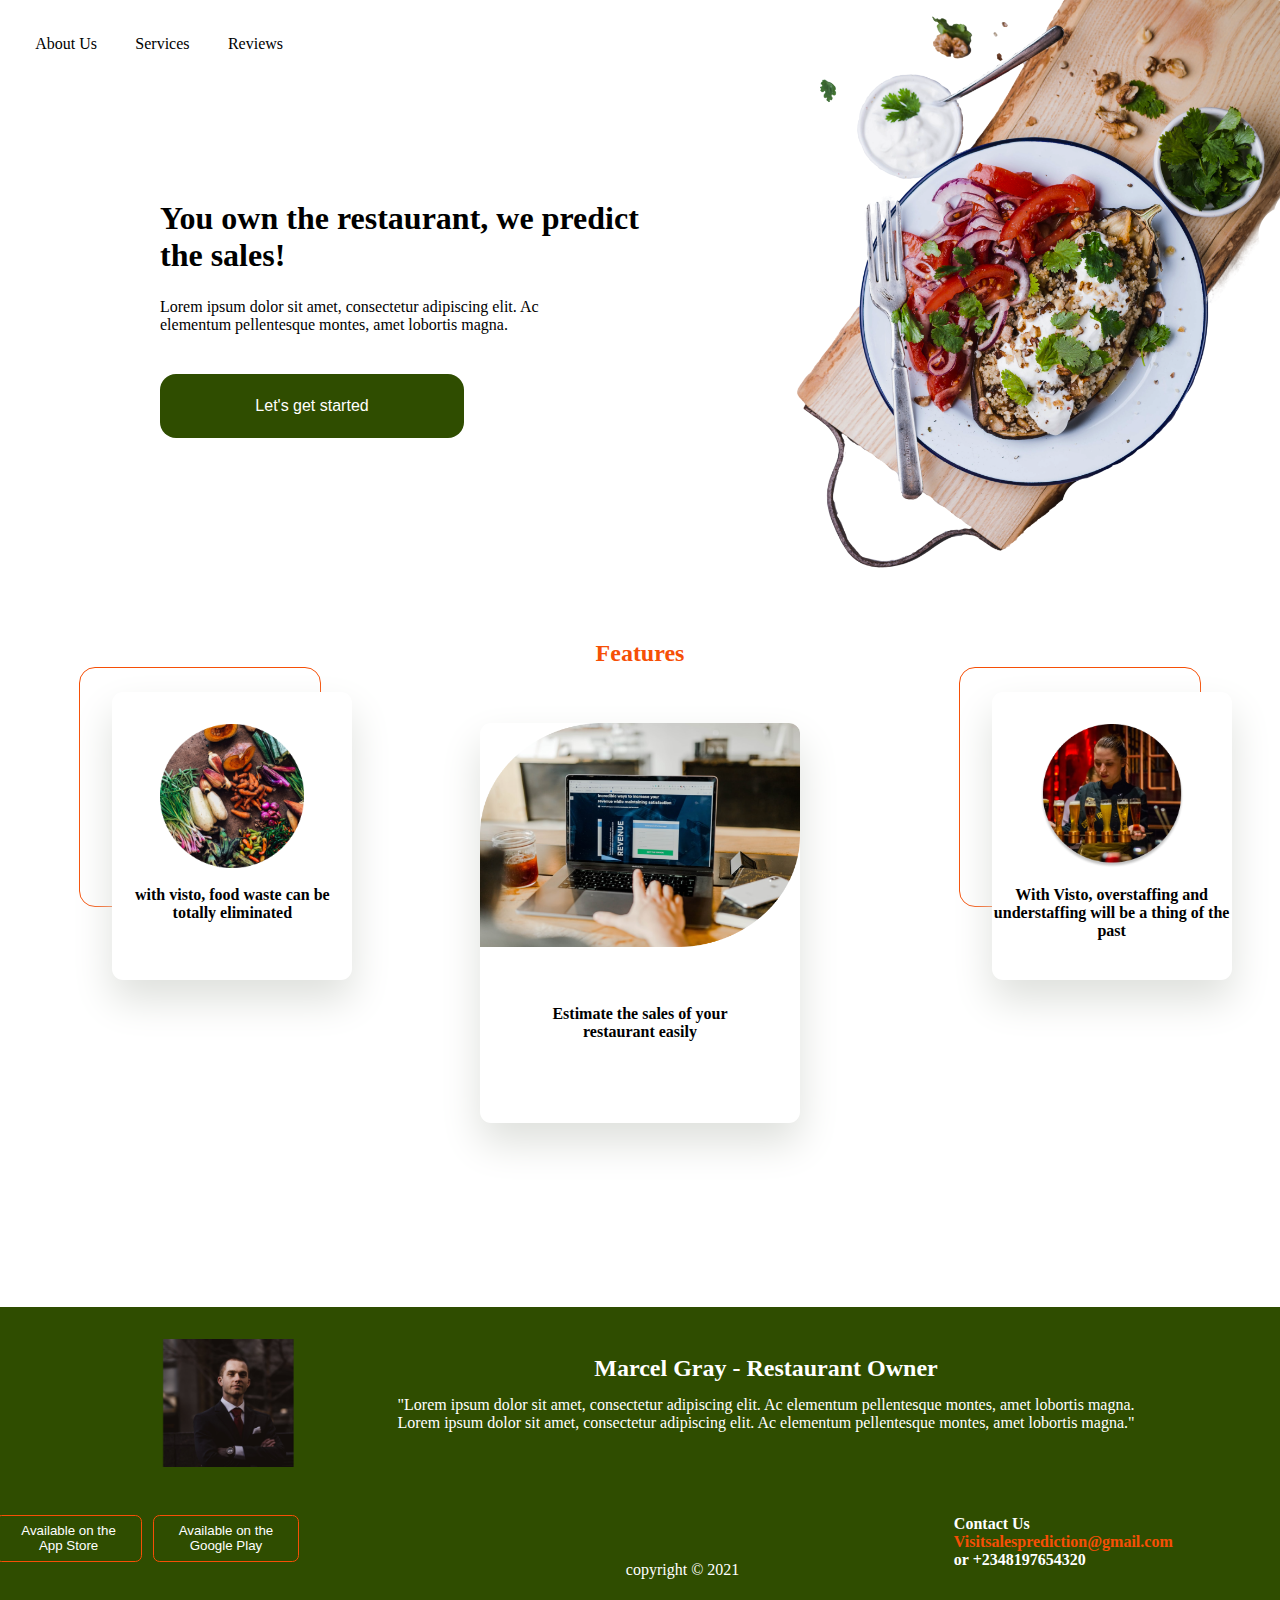
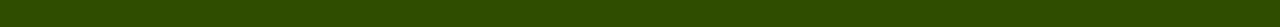
==== index.html @ e98d6631 "still working on the responsiveness" ====
<html lang="en">
<head>
    <meta charset="UTF-8">
    <meta http-equiv="X-UA-Compatible" content="IE=edge">
    <meta name="viewport" content="width=device-width, initial-scale=1.0">
    <link rel="stylesheet" href="https://cdnjs.cloudflare.com/ajax/libs/font-awesome/5.15.2/css/all.css" integrity="sha512-9iWaz7iMchMkQOKA8K4Qpz6bpQRbhedFJB+MSdmJ5Nf4qIN1+5wOVnzg5BQs/mYH3sKtzY+DOgxiwMz8ZtMCsw==" crossorigin="anonymous" />
    <!-- <link rel="stylesheet" href="style1.css"> -->
    <!-- <link rel="preconnect" href="https://fonts.gstatic.com"> -->
    <!-- <link href="https://fonts.googleapis.com/css2?family=Poppins:wght@100&display=swap" rel="stylesheet"> -->
    <link rel="stylesheet" href="style.css">
    <title>Sales Prediction App</title>
</head>
<body class="thisBody">
    <div class="container">
        <div class="top">
            <div class="About">
               <div class="navbar">
                <nav>
                    <ul>
                        <li><a href="#">About Us</a></li>
                        <li><a href="#">Services</a></li>
                        <li><a href="#review">Reviews</a></li>
                    </ul>
                   </nav> 
               </div>
                <div class="intro">
                <h1>You own the restaurant, we predict the sales!</h1>
                <p>Lorem ipsum dolor sit amet, consectetur adipiscing elit. Ac elementum pellentesque montes, amet lobortis magna.</p>
                    <div class="button"><a href="index2.html"><button>Let's get started</button></a></div>
                </div>
              </div>
        
              <div class="top-image"><img id="top-image" src="top-image.png" alt="image"></div>
        </div>
        
        <div class="features">
            <h2>Features</h2>
        </div>

            <div class="mid">
               <div class="decor1">
                   <div class="image1">
                       <img src="image1.png" alt="image"> <br><p>with visto, food waste can be totally eliminated</p>
                    </div>
                </div> 
                <div class="decor2">
                    <div class="image2">
                        <img src="image2.png" alt="image"> <br><p>Estimate the sales of your restaurant easily</p>
                    </div>
                </div>
                <div class="decor3">
                    <div class="image3">
                        <img src="image3.png" alt="image"> <br><p>With Visto, overstaffing and understaffing will be a thing of the <br> past</p>
                    </div>
                </div>
        </div>
    
        <div class="footer">
            <footer>
            <div class="image-review">
                <div class="image"><img src="footer-image.png" alt="image"></div>
                <div class="review" id="review"><h2>Marcel Gray - Restaurant Owner</h2>
                    <p>"Lorem ipsum dolor sit amet, consectetur adipiscing elit. Ac elementum pellentesque montes, amet lobortis magna. <br> Lorem ipsum dolor sit amet, consectetur adipiscing elit. Ac elementum pellentesque montes, amet lobortis magna." </p>
                   </div>
            </div>
            <div class="contact-details">
                <div class="apple-playstore">
                    <div class="Apple"><button><i class="fab fa-app-store-ios fa-2x"></i>Available on the <br> App Store</button></div>
                    <div class="Playstore"><button><i class="fab fa-google-play fa-2x"></i>Available on the <br> Google Play</button></div>
                </div>
                <div class="copyright">copyright &copy; 2021</div>
                <div class="contact"><h4>Contact Us &#160;<i class="fab fa-facebook-f">&#160;&#160;&#160;</i> <i class="fab fa-twitter">&#160;&#160;&#160;</i> <i class="fab fa-linkedin-in"></i>&#160;&#160;&#160;<i class="fab fa-instagram"></i> &#160;&#160;&#160;<i class="fab fa-google"></i><p class="mail">Visitsalesprediction@gmail.com</p><p> or +2348197654320</p>    
                </h4>
            </div>
            </div>
            
        </footer>
        </div>
    </div>
       
</body>
</html>
---- style1.css ----
*,*::before,*::after{
    margin: 0;
    padding: 0;
    box-sizing: border-box;
}

body{
    overflow: auto;
}

.container{
    /* border: 3px solid red; */
    /* display: flex;
    min-height: 100vh;
    flex-direction: column;
    justify-content: space-between; */
}

.About{
    flex: 1;
    /* border: 2px solid black; */
    /* width: fit-content;*/
     color: rgb(230, 95, 32);
}

ul{
    /* color: rgb(230, 95, 32); */
  list-style-type: none;
  margin: 0;
  padding: 0;
  display: flex;
}
  li a {
    display: block;
    margin-top: 1em;
    color: black;
    text-align: center;
    padding: 14px 16px;
    text-decoration: none;
  }

  li a:hover {
    color: rgb(230, 95, 32);
  }

  .top{
      display: flex;
      justify-content: space-between;
  }
.top-image{
    flex: 1;
    display: flex;
    justify-content: flex-end;
     /* position: absolute;
     width: 479.03px;
     height:180.01px;
     left: 860.88px;
     top: -13px;  */     
    }
    
    .top-image img{
        width: 100%;
        height: auto;
        /* float: right; */
    }
    

.intro{
    margin: 6em auto;
    padding: 3em;
    /* border: 1px solid; */
    width: 80%;
    position: relative;
    left: 4em;
}

.intro h1{
    font-size: 28px;
    color: black;
}

.intro p {
    margin: 2em 0;
    color: black;
    font-size: 14px;
}

.button > button{
  text-align: center;
}

.button button{

    border: 0;
    outline: 0;
    background: #2F4D00;
    padding: 1em 4em;
    border-radius: 10px;
    font-weight: 500;
    font-size: 1em;
    line-height: 20px;
    color: #F4EFEF;
}

.h2{
    /* border: 1px solid; */
}

.features{
    /* position: relative;
    top: 300px; */
    /* width: 1200px;
    display: flex;
    justify-content: space-evenly; */
    /* border: 4px solid purple; */
    /* height: fit-content;  */
     /* width: 80%; */
}

.mid{
    /* border: 4px solid green; */
    display: flex;
    justify-content: space-evenly;
    height: 35em;
}

.features h2{
    display: flex;
    justify-content: center;
    color: #F64F06;
}

.decor{
    border: 2px solid red;
    height: 35%;
    width: 16%;
    border-radius: 10px;
}

.image1{
    border: 3px solid;
    border-style: none;
    background-color: #ffffff;
    height: 280px;
    width: 230px;
    box-shadow: 0px 20px 40px #171817;
    border-radius: 20px;
    position: relative;
    top: 20px;
    left: 25px;
}

.image1 img{
    height: 150px;
    position: relative;
    top: 45px;
    left: 37px;
}

.image1 p{
    position: relative;
    top: 60px;
    left: 20px;
}

.image2{
    border: 3px solid;
    border-style: none;
    background-color: #ffffff;
    height: 320px;
    width: 230px;
    box-shadow: 0px 20px 40px #171817;
    border-radius: 20px;
    position: relative;
    top: 50px;
    left: 40px;
}

.image2 img{
    height: 200px;
    width: inherit;
    position: relative;
}

.image2 p{
    position: relative;
    top: 20px;
    left: 20px;
}

.image3{
    /* border: 3px solid; */
    border-style: none;
    background-color: #ffffff;
    height: 280px;
    width: 230px;
    box-shadow: 0px 20px 40px #171817;
    border-radius: 20px;
    position: relative;
    top: 20px;
    left: 25px;
}

.image3 img{
    height: 150px; 
    position: relative;
    top: 40px;
    left: 47px;
}

.image3 p{
    position: relative;
    top: 60px;
    left: 5px;
}

.decor3{
    border: 2px solid red;
    height: 35%;
    width: 16%;
    border-radius: 10px;
}

.image-review{
    display: flex;
    justify-content: space-evenly;
    /* background: chartreuse; */
    margin-top: 20px;
    color: #ffffff;
    position: relative;
    top: 3em;
}

.contact-details{
    display: flex;
    justify-content: space-evenly;
    /* background: chartreuse; */
    margin-top: 20px;
    /* margin-bottom: 20px; */
    position: relative;
    top: 7em;
}

.footer{
    /* position: relative;
    top: 1300px; */
    /* border: 2px solid red; */
    background-color: #2F4D00;
    /* margin-left: 0px; */
    /* margin-right: 0px; */
    /* height: 450px; */
    /* width: 100%; */
    /* border: 2px solid brown */
    height: 22em;
}
.review{
    /* position: absolute;
    left: 400px; */
    /* bottom: 0px; */
    /* color: #ffffff; */
    margin-top: 20px;
}

.review h2{
    /* background: yellow; */
    width: fit-content;
    position: relative;
    left: 200px;
}

.footer img{
    /* position: absolute; */
    /* left: 190px; */
    /* top: 20px; */
    height: 130px;
}

.Apple button, .Playstore button{
    /* height: 50px; */
    /* width: 80px; */
    border-radius: 10px;
    color: white;
    background: transparent;
    /* border-style: none; */
    border-color: #F64F06;
     /* position: relative;
    top: 190px;
    float: left; */
}
.Playstore button{
    /* position: absolute;
    left: 300px; */
}

 .Playstore i{
    position: relative;
    top: 7px;
    left: 1px;
    color: #F64F06;
    /* height: 100px; */
}

.Apple i{
    position: relative;
    top: 9px;
    color: #F64F06;
}

.Apple button{
    /* position: absolute;
    left: 100px; */
}


.copyright{
    /* position: absolute; */
    /* top: 100px; */
    /* bottom: 1000px; */
    /* left: 650px; */
    color: #ffffff;
    /* border: 1px solid; */
}

.contact{
    /* position: absolute;
    left: 1000px;  */
     /* top: 120px; */
    color: white;
}

.mail{
    color: #F64F06;
}
---- style.css ----
*, *::before ,*::after{
    padding: 0px;
    margin: 0px;
    box-sizing: border-box;
}

/* body{
    font-family: 'Poppins', sans-serif;
} */

.container{
    display: flex;
    flex-direction: column;
}

.top{
    /* border: 2px solid black; */
    display: flex;
}

.About{
/* border: 7px solid yellow; */
flex: 2;
display: flex;
flex-direction: column;
}

.navbar{
    /* background: tomato; */
    width: 70%;
    position: relative;
    left: 1em;
    top: 1em;
}

ul{
    display: flex;
    /* justify-content: space-around; */
}

li{
    list-style: none;
    margin: 1.2em;
}

a{
    text-decoration: none;
    color: black;
}

a:hover {
    color:  #F64F06;
  }

.intro{
    /* border: 2px solid; */
    /* background: crimson; */
    width: 30em;
    height: 20em;
    position: relative;
    top: 9em;
    left: 10em;
}

.intro p{
    /* border: 1px solid; */
    width: 80%;
    position: relative;
    top: 1.5em;
}

.button button{
    position: relative;
    top: 4em;
    background: #2F4D00;
    color: #ffffff;
    font-size: 1em;
    width: 19em;
    height: 4em;
    border: none;
    border-radius: 1em;
    outline: none;
}

.top-image{
    /* background: chartreuse; */
    height: fit-content;
    /* flex: 1; */
}

#top-image{
    height: 40em;
}

.features h2{
    /* background: purple; */
    color: #F64F06;
    display: flex;
    justify-content: center;
}
.mid{
    /* background: blue; */
    display: flex;
    justify-content: space-around;
    height: 40em;
}

.decor1, .decor3{
border: 0.0625em solid #F64F06;
height: 15em;
padding-top: 1.5em;
border-radius: 1em;
}

.image1, .image3{
position: relative;
left: 2em;
padding-top: 2em;
background: #ffffff;
box-shadow: 0em 1.25em 2.5em 0em #DEE0DC;
/* border: 2px solid brown; */
display: flex;
flex-direction: column;
border-radius: 0.7em;
align-items: center;
width: 15em;
height: 18em;
}    

.image1 img, .image3 img{
    height: 9em;
    width: 9em;
    /* position: relative;
    left: 1em; */
}

.decor2{
/* border: 1px solid pink; */
padding-top: 3.5em;
}

.image2{
background: #ffffff;
/* border: 2px solid brown; */
display: flex;
flex-direction: column;
/* justify-content: center; */
box-shadow: 0em 1.25em 2.5em 0em #DEE0DC;
border-radius: 0.7em;
align-items: center;
width: 20em;
height: 25em;
}

.image2 img{
height: 14em;
width: inherit;
}

.image2 p{
width: 70%;
/* padding-left: 1em; */
position: relative;
top: 2.5em;
}

.image1 p, .image2 p, .image3 p{
/* background: chartreuse; */
font-family: Poppins;
font-style: normal;
font-weight: 600;
text-align: center;
} 

.footer{
background: #2F4D00;
height: 20em;
}

.image-review{
position: relative;
left: 10em;
top: 2em;
/* border: 2px solid red; */
/* background: cornsilk; */
width: 61em;
display: flex;
/* justify-content: center; */
justify-content: space-around;
/* align-items: center; */
}

.image img{
height: 8em;
padding-right: 6em;
}

.review h2{
    /* background: rgb(85, 48, 22); */
    display: flex;
    justify-content: center;
    padding-bottom: 0.6em;
    
}

.review{
    position: relative;
    top: 1em;
    color: #ffffff;
}

.contact-details{
    display: flex;
    /* background: chartreuse; */
    justify-content: space-around;
    position: relative;
    top: 5em;
    height: 4em;
    color: #ffffff;
}

.apple-playstore{
    display: flex;
    /* background: white; */
    justify-content: space-between;
    width: 19em;
    position: relative;
    left: -7em;
}

.copyright{
    align-self: flex-end;
}

.apple button, .playstore button{
border-radius: 0.5em;
width: 11em;
height: 3.5em;
background: transparent;
color: #ffffff;
border: 1px solid#F64F06;
}

.fa-app-store-ios, .fa-google-play {
    color:  #F64F06;
    position: relative;
    top: 0.3em;
    right: 0.3em;
}

.mail{
    color:  #F64F06; 
}

/* @media (min-width:320px)  {  smartphones, iPhone, portrait 480x320 phones } */
@media (max-width: 600px) {
    .top-image{
        display: none;
    }
}
/* @media (max-width:481px)  { portrait e-readers (Nook/Kindle), smaller tablets @ 600 or @ 640 wide.  */ 
 /* .container{
    width: 481px;
}  */

/* #top-image{
    display: none;
} */

/* .top { */
    /* width: 481px; */
    /* background: yellow; */
    /* flex-direction: column;*/
    /* height: 27em;
} */

/* .About{
    background: cornflowerblue; */
    /* display: flex;
    justify-content: center; */
    /* align-items: center; */
/* } */

/* .intro{
    border: 2px solid;
    background:purple;
    width: 15em;
    height: 18.5em;
    position: relative;
    top: 6em;
    left: 6em;
}

.intro p{
    border: 1px solid yellow;
    width: 80%;
    position: relative;
    top: 1.5em;
} */

/* .button button{
    position: relative;
    top: 2.5em;
    background: #2F4D00;
    color: #ffffff;
    font-size: 1em;
    width: 10em;
    height: 3em;
    border: none;
    border-radius: 0.5em;
}

.mid{
    background: blue;
    display: flex;
    flex-direction: column;
    justify-content: space-around;
    align-items: center;
    height: 90em;
} */

/* .decor1, .decor3{
    border: 0.0625em solid #F64F06;
    height: 15em;
    width: 15em;
    padding-top: 1.5em;
    border-radius: 1em;
    }

    .decor2{
        border: 1px solid pink;
        padding-top: 3.5em;
        width: 20em;
        }
     */
    /* .image1, .image3{
    position: relative;
    left: 2em;
    padding-top: 2em;
    background: #ffffff;
    box-shadow: 0em 1.25em 2.5em 0em #DEE0DC;
    border: 2px solid brown;
    display: flex;
    flex-direction: column;
    border-radius: 0.7em;
    align-items: center;
    width: 15em;
    height: 18em;
    }     */
    
    /* .image1 img, .image3 img{
        height: 9em;
        width: 9em; */
        /* position: relative;
        left: 1em; */
    /* } */
    

/* } */
/* @media (min-width:641px)  { portrait tablets, portrait iPad, landscape e-readers, landscape 800x480 or 854x480 phones } */
/* @media (min-width:961px)  { tablet, landscape iPad, lo-res laptops ands desktops } */
/* @media (min-width:1025px) { big landscape tablets, laptops, and desktops } */
/* @media (min-width:1281px) { hi-res laptops and desktops } */
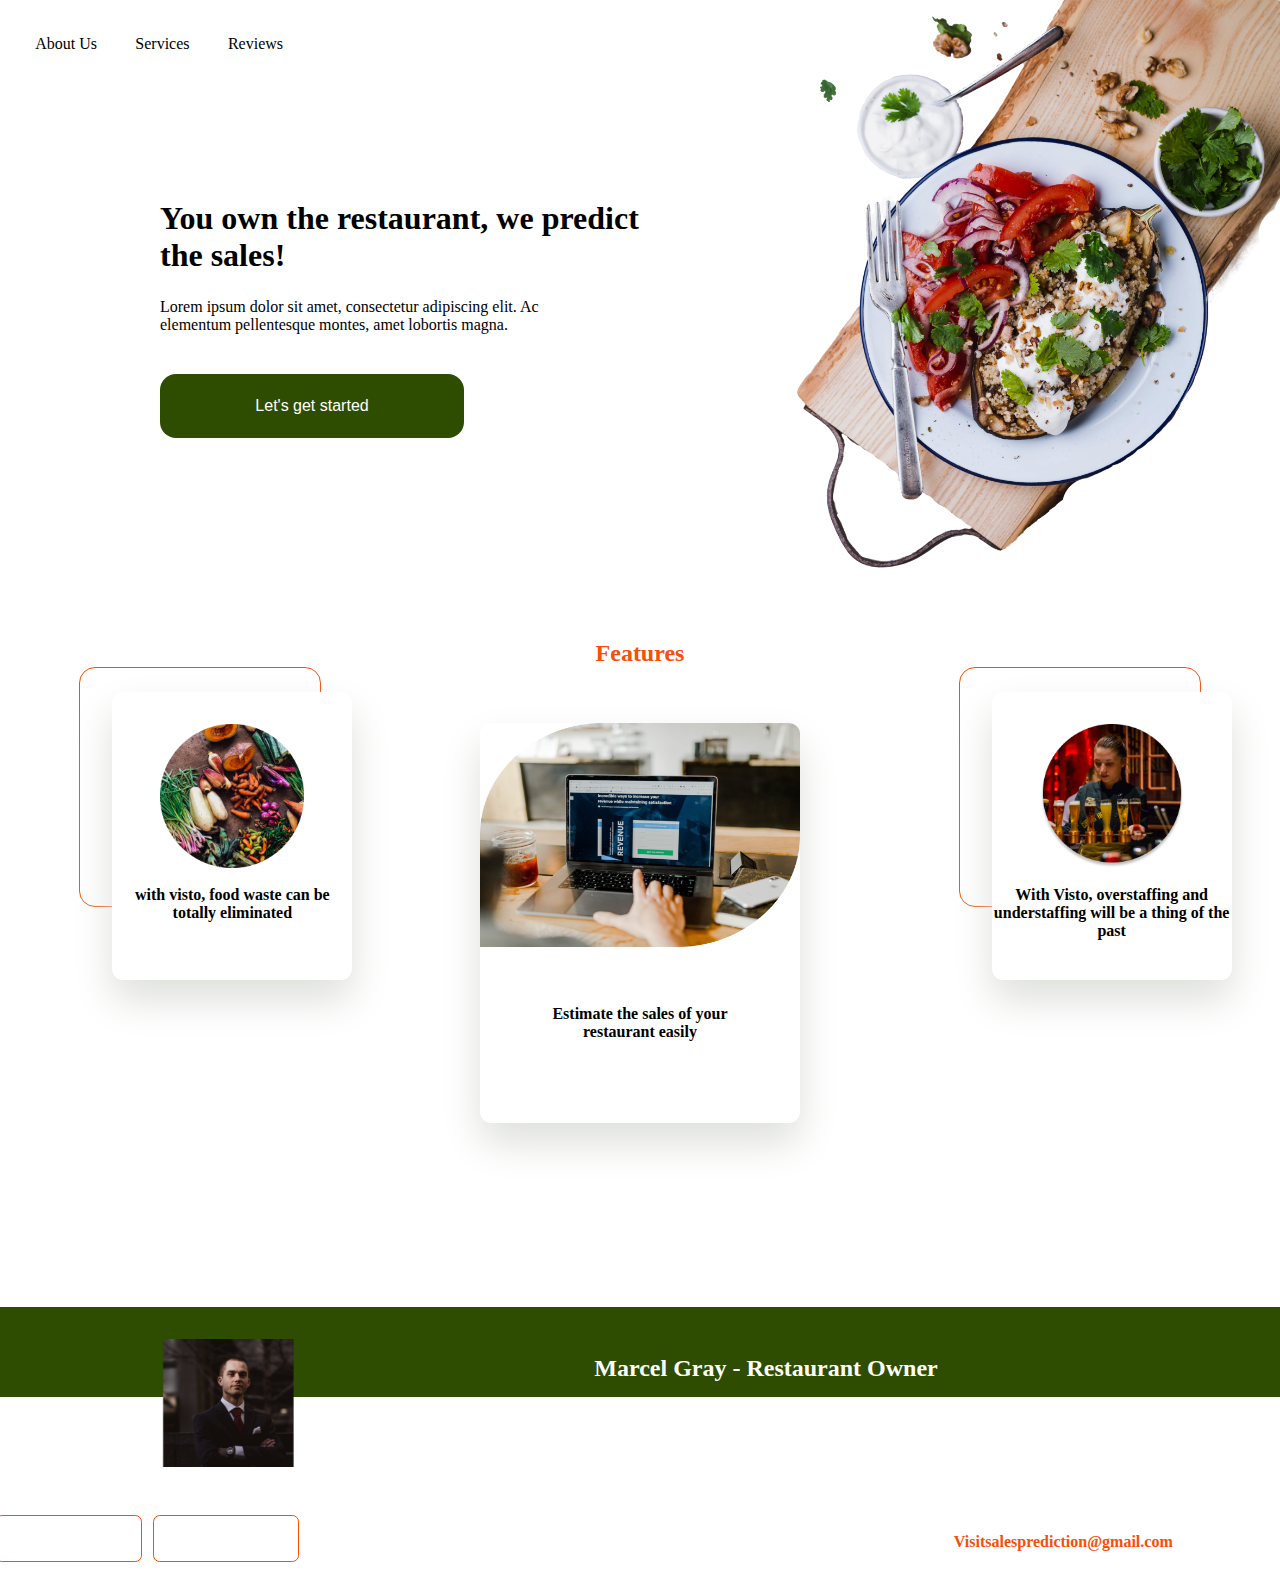
==== commit 20699bc1: "worked on responsiveness and renamed some pages" ====
--- a/index.html
+++ b/index.html
@@ -54,28 +54,27 @@
                     </div>
                 </div>
         </div>
-    
-        <div class="footer">
-            <footer>
-            <div class="image-review">
-                <div class="image"><img src="footer-image.png" alt="image"></div>
-                <div class="review" id="review"><h2>Marcel Gray - Restaurant Owner</h2>
-                    <p>"Lorem ipsum dolor sit amet, consectetur adipiscing elit. Ac elementum pellentesque montes, amet lobortis magna. <br> Lorem ipsum dolor sit amet, consectetur adipiscing elit. Ac elementum pellentesque montes, amet lobortis magna." </p>
-                   </div>
+    </div>
+    <div class="footer">
+        <footer>
+        <div class="image-review">
+            <div class="image"><img src="footer-image.png" alt="image"></div>
+            <div class="review" id="review"><h2>Marcel Gray - Restaurant Owner</h2>
+                <p>"Lorem ipsum dolor sit amet, consectetur adipiscing elit. Ac elementum pellentesque montes, amet lobortis magna. <br> Lorem ipsum dolor sit amet, consectetur adipiscing elit. Ac elementum pellentesque montes, amet lobortis magna." </p>
+               </div>
+        </div>
+        <div class="contact-details">
+            <div class="apple-playstore">
+                <div class="Apple"><button><i class="fab fa-app-store-ios fa-2x"></i>Available on the <br> App Store</button></div>
+                <div class="Playstore"><button><i class="fab fa-google-play fa-2x"></i>Available on the <br> Google Play</button></div>
             </div>
-            <div class="contact-details">
-                <div class="apple-playstore">
-                    <div class="Apple"><button><i class="fab fa-app-store-ios fa-2x"></i>Available on the <br> App Store</button></div>
-                    <div class="Playstore"><button><i class="fab fa-google-play fa-2x"></i>Available on the <br> Google Play</button></div>
-                </div>
-                <div class="copyright">copyright &copy; 2021</div>
-                <div class="contact"><h4>Contact Us &#160;<i class="fab fa-facebook-f">&#160;&#160;&#160;</i> <i class="fab fa-twitter">&#160;&#160;&#160;</i> <i class="fab fa-linkedin-in"></i>&#160;&#160;&#160;<i class="fab fa-instagram"></i> &#160;&#160;&#160;<i class="fab fa-google"></i><p class="mail">Visitsalesprediction@gmail.com</p><p> or +2348197654320</p>    
-                </h4>
-            </div>
-            </div>
-            
-        </footer>
+            <div class="copyright">copyright &copy; 2021</div>
+            <div class="contact"><h4>Contact Us &#160;<i class="fab fa-facebook-f">&#160;&#160;&#160;</i> <i class="fab fa-twitter">&#160;&#160;&#160;</i> <i class="fab fa-linkedin-in"></i>&#160;&#160;&#160;<i class="fab fa-instagram"></i> &#160;&#160;&#160;<i class="fab fa-google"></i><p class="mail">Visitsalesprediction@gmail.com</p><p> or +2348197654320</p>    
+            </h4>
         </div>
+        </div>
+        
+    </footer>
     </div>
        
 </body>
--- a/style.css
+++ b/style.css
@@ -100,6 +100,7 @@
 }
 .mid{
     /* background: blue; */
+    /* border: 2px solid; */
     display: flex;
     justify-content: space-around;
     height: 40em;
@@ -174,7 +175,8 @@
 
 .footer{
 background: #2F4D00;
-height: 20em;
+height: 10%;
+/* border: 2px solid; */
 }
 
 .image-review{
@@ -254,12 +256,185 @@
 
 /* @media (min-width:320px)  {  smartphones, iPhone, portrait 480x320 phones } */
 @media (max-width: 600px) {
+    .top{
+        height: 100vh;
+    }
     .top-image{
         display: none;
     }
-}
-/* @media (max-width:481px)  { portrait e-readers (Nook/Kindle), smaller tablets @ 600 or @ 640 wide.  */ 
- /* .container{
+
+    .intro{
+        width: 70%;
+        position: relative;
+        left: 20%;
+        height: auto;
+        
+    }
+
+    .button button{
+        position: relative;
+        top: 4em;
+        color: #ffffff;
+        font-size: 0.6em;
+        border: none;
+    }
+
+    .features{
+        /* height: 1vh; */
+    }
+    .mid{
+        display: flex;
+        flex-direction: column;
+        height: 90em;
+        align-items: center;
+        padding-bottom: 5em;
+    }
+    .decor1, .decor3{
+        border: 0.0625em solid #F64F06;
+        height: 15em;
+        width: 15em;
+        padding-top: 1.5em;
+        border-radius: 1em;
+        }
+        
+        .image1, .image3{
+        position: relative;
+        left: 2em;
+        padding-top: 2em;
+        background: #ffffff;
+        box-shadow: 0em 1.25em 2.5em 0em #DEE0DC;
+        /* border: 2px solid brown; */
+        display: flex;
+        flex-direction: column;
+        border-radius: 0.7em;
+        align-items: center;
+        width: 15em;
+        height: 18em;
+        }    
+        
+        .image1 img, .image3 img{
+            height: 9em;
+            width: 9em;
+            /* position: relative;
+            left: 1em; */
+        }
+        
+        .decor2{
+        /* border: 1px solid pink; */
+        padding-top: 3.5em;
+        }
+        
+        .image2{
+        background: #ffffff;
+        /* border: 2px solid brown; */
+        display: flex;
+        flex-direction: column;
+        /* justify-content: center; */
+        box-shadow: 0em 1.25em 2.5em 0em #DEE0DC;
+        border-radius: 0.7em;
+        align-items: center;
+        width: 20em;
+        height: 25em;
+        }
+        
+        .image2 img{
+        height: 14em;
+        width: inherit;
+        }
+        
+        .image2 p{
+        width: 70%;
+        /* padding-left: 1em; */
+        position: relative;
+        top: 2.5em;
+        }
+        
+        .image1 p, .image2 p, .image3 p{
+        /* background: chartreuse; */
+        font-family: Poppins;
+        font-style: normal;
+        font-weight: 600;
+        text-align: center;
+        } 
+        
+    .footer{
+     width: 100%;
+     height: 45%;
+     /* background: yellow; */
+     /* margin-top: 12em; */
+    }
+    .image-review{
+        /* border: 2px solid yellow; */
+        width: 90%;
+        position: relative;
+        left: 3em;
+        height: 30%;
+        font-size: 70%;
+        /* height: 1em; */
+        /* color: black; */
+    }
+
+    .review{
+        color: black;
+    }
+
+    .contact-details{
+        /* background: yellow; */
+        width: 76%;
+        position: relative;
+        left: 7em;
+        display: flex;
+        justify-content: space-between;
+        height: 4em;
+        color: #ffffff;
+        /* display: flex;
+        flex-direction: column; */
+    }
+
+    .contact{
+        font-size: 13px;
+    }
+
+.apple-playstore{
+    /* background: greenyellow; */
+    flex-direction: column;
+    width: 25%;
+    padding-left: 0.5em;
+}
+
+    .apple button, .playstore button{
+        border-radius: 0.5em;
+        width: 10em;
+        height: 3em;
+        font-size: 10px;
+        }
+        
+        .fa-app-store-ios, .fa-google-play {
+            color:  #F64F06;
+            position: relative;
+            top: 0.3em;
+            right: 0.3em;
+            font-size: 1em;
+        }
+        
+        .mail{
+            color:  #F64F06; 
+            font-size: 10px;
+        }
+}
+
+@media (max-width: 455px) {
+
+    .contact-details{
+        /* background: brown; */
+        position: relative;
+        top: 7em;
+        /* padding-top: 5em; */
+    }
+}
+
+/* @media (max-width:481px)  { portrait e-readers (Nook/Kindle), smaller tablets @ 600 or @ 640 wide.  
+  .container{
     width: 481px;
 }  */
 
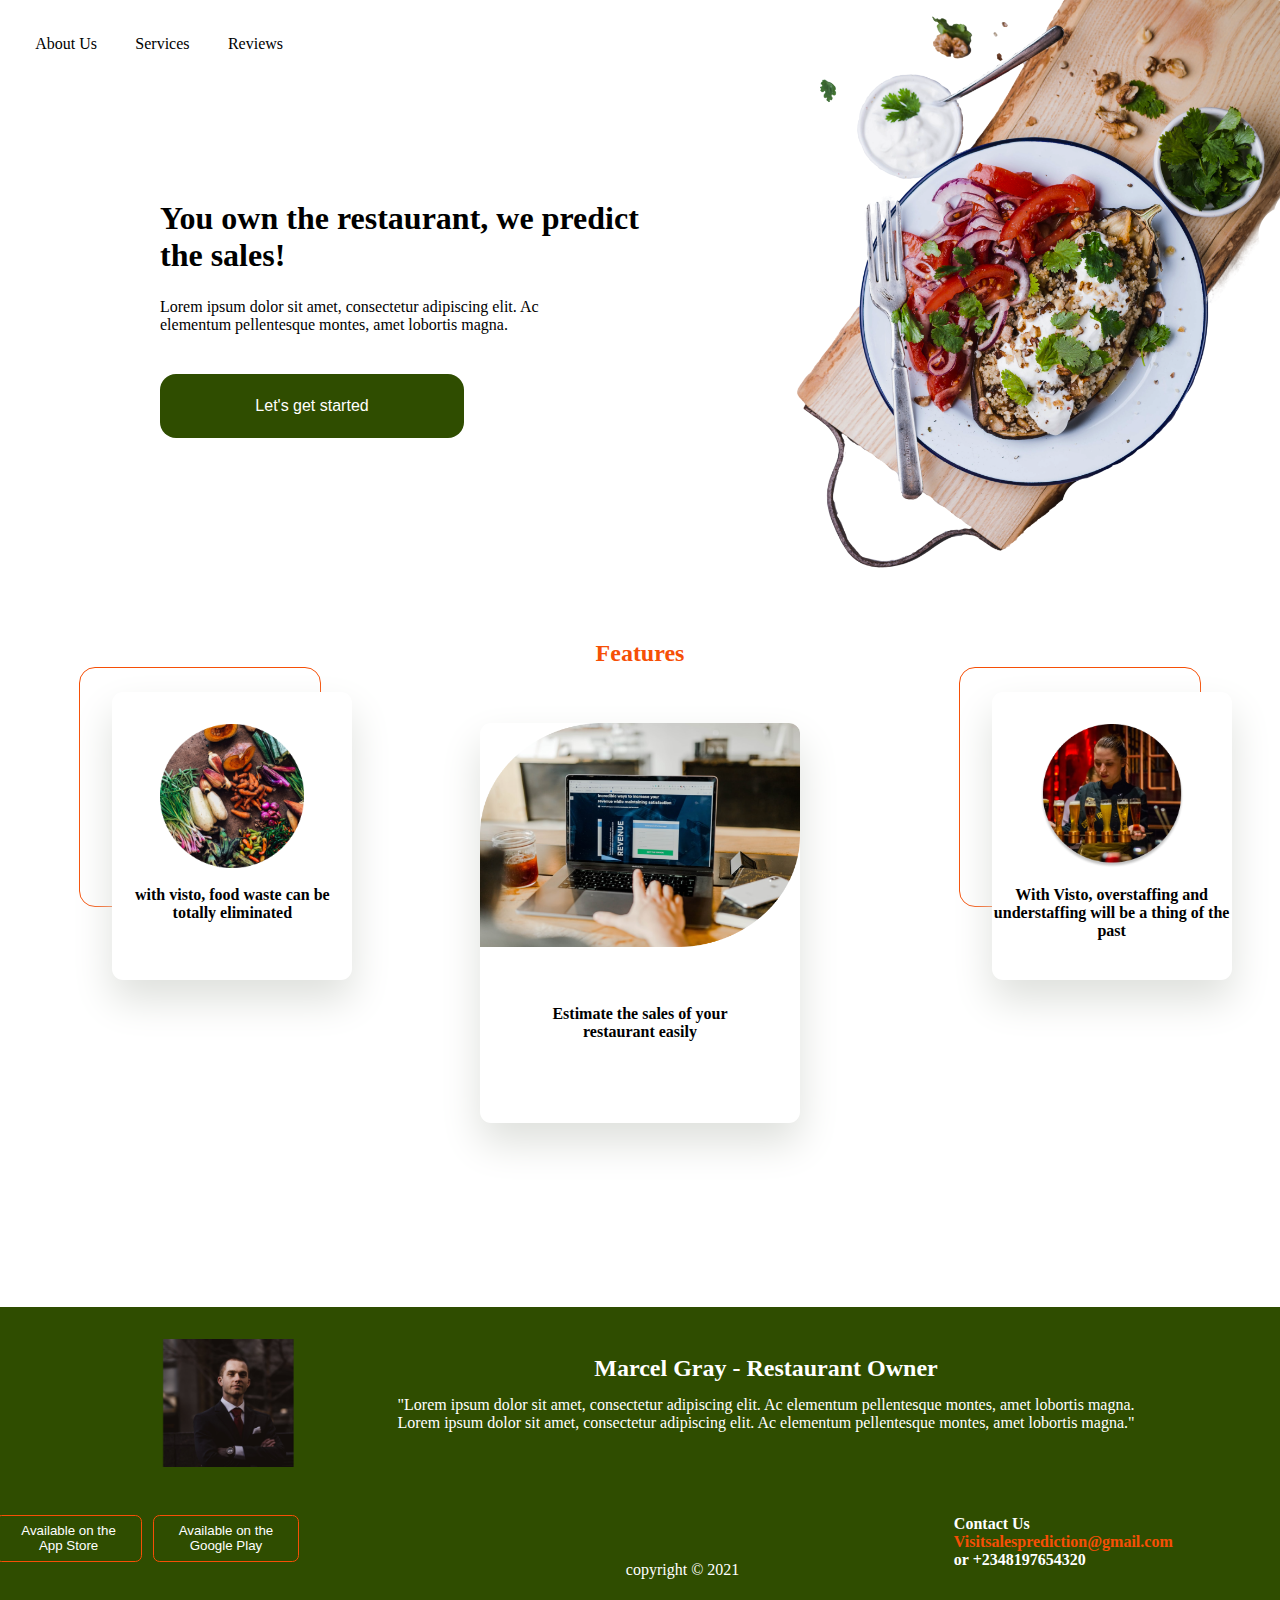
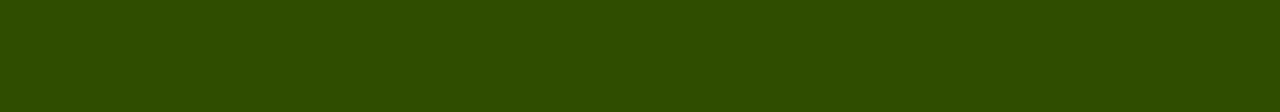
==== commit f43f4143: "renamed some pages and changed the link in the button on the first page" ====
--- a/index.html
+++ b/index.html
@@ -26,7 +26,7 @@
                 <div class="intro">
                 <h1>You own the restaurant, we predict the sales!</h1>
                 <p>Lorem ipsum dolor sit amet, consectetur adipiscing elit. Ac elementum pellentesque montes, amet lobortis magna.</p>
-                    <div class="button"><a href="index2.html"><button>Let's get started</button></a></div>
+                    <div class="button"><a href="data.html"><button>Let's get started</button></a></div>
                 </div>
               </div>
         
--- a/style.css
+++ b/style.css
@@ -175,7 +175,7 @@
 
 .footer{
 background: #2F4D00;
-height: 10%;
+height: 45%;
 /* border: 2px solid; */
 }
 
